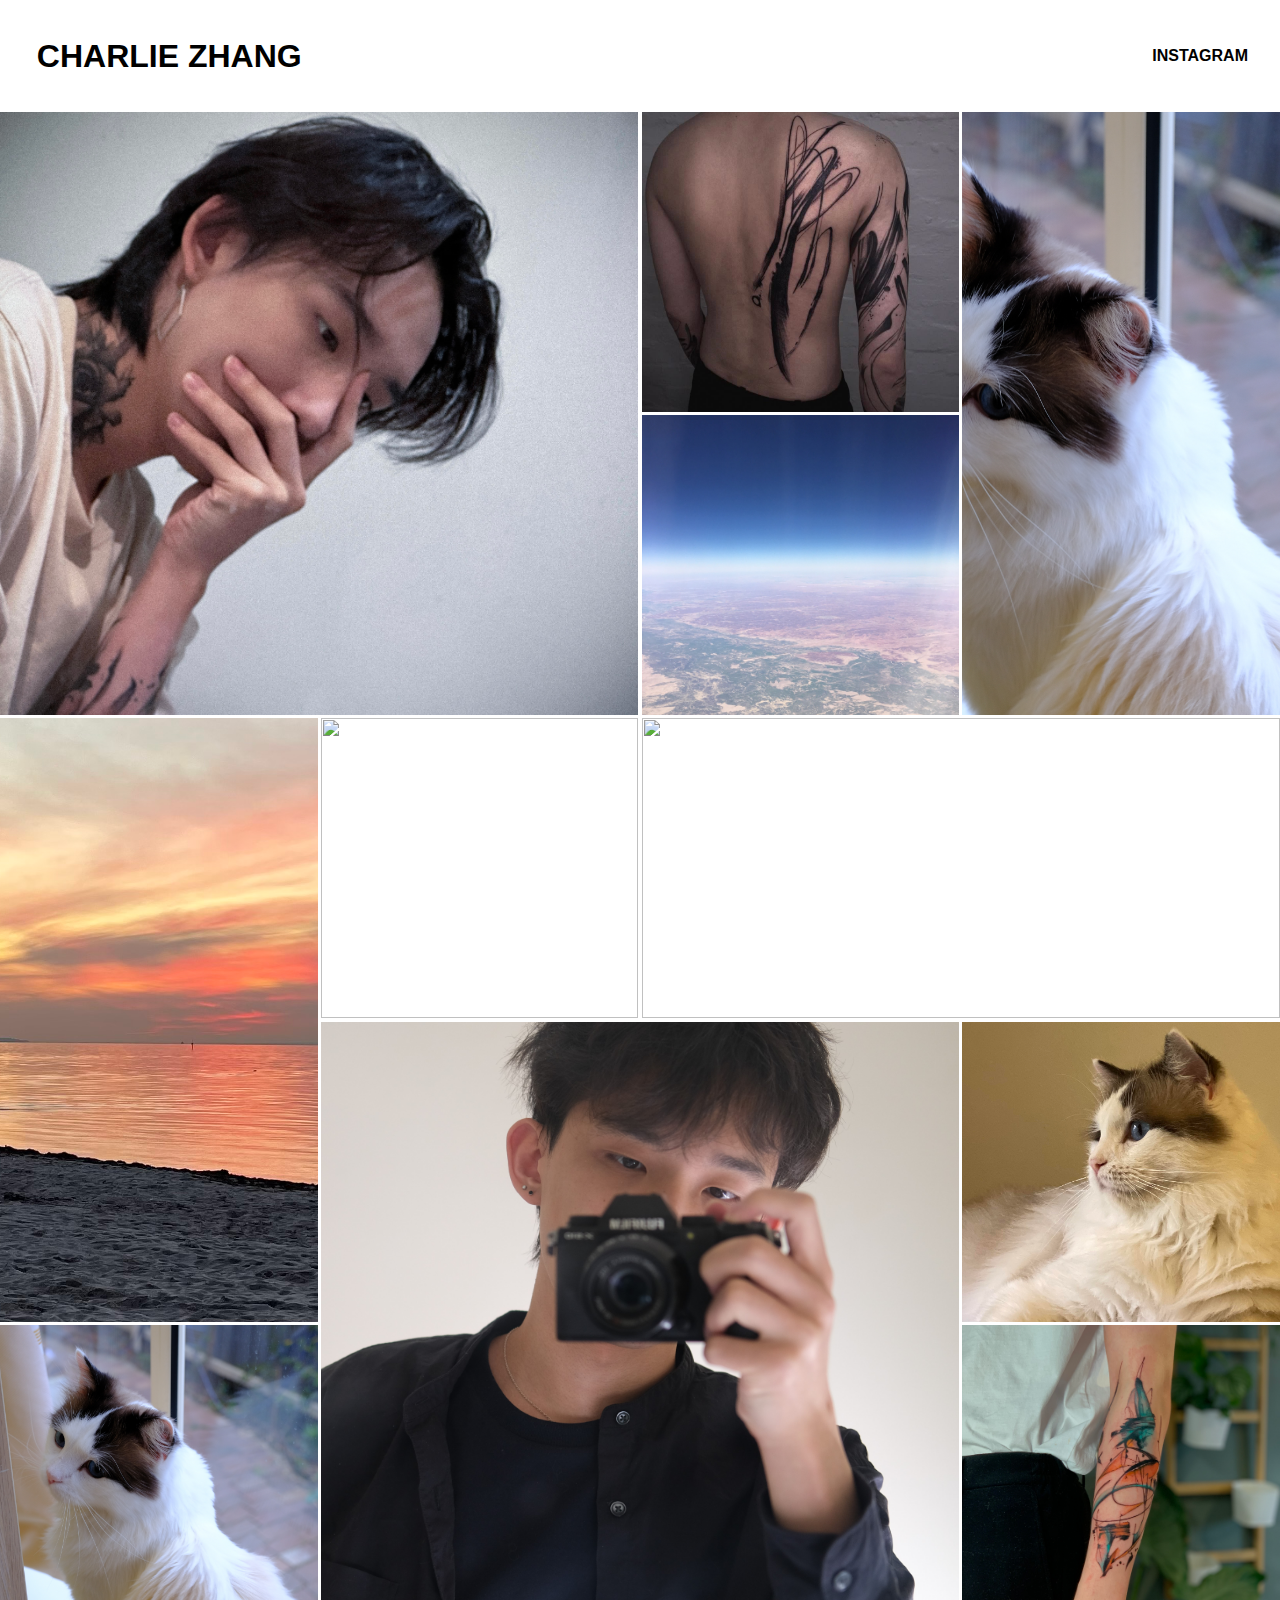
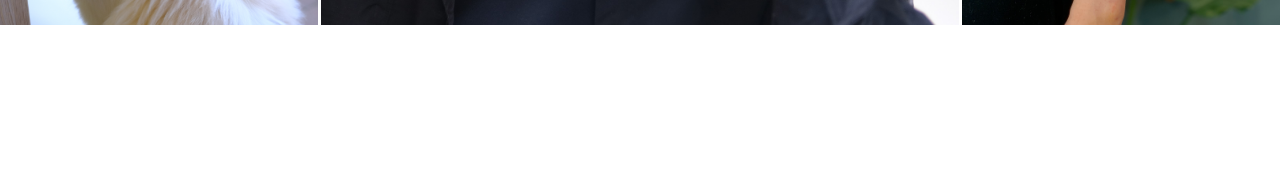
==== index.html @ d8dd8b23 "added imgs" ====
<!DOCTYPE html>
<html lang="en">
<head>
	<meta charset="UTF-8">
	<meta name="viewport" content="width=device-width, initial-scale=1.0" />
	<link rel="stylesheet" href="css/styles.css" />
	<link rel="stylesheet" href="css/lightbox.min.css" />
	<title>Charlie Zhang</title>
</head>
<body>
	<header>
		<nav class="header-nav">
			<h1 class="logo">Charlie Zhang</h1>
			<ul class="nav menu">
				<li class="nav-item"><a href="https://www.instagram.com/chrlezhng/" target="_blank">Instagram</a></li>
			</ul>
		</nav>
	</header>
	<main class="gallery-page">
		<section class="gallery-span">
			<div class="gallery-item w-2 h-2">
				<a href="img/1.jpg" data-lightbox="image-1"
					><img 
					src="img/1.jpg" 
					alt="image" 
					class="gallery-img"
				/></a>
			</div>
			<div class="gallery-item">
				<a href="img/2.jpg" data-lightbox="image-2"
					><img 
					src="img/2.jpg" 
					alt="image" 
					class="gallery-img"
				/></a>
			</div>
			<div class="gallery-item h-2">
				<a href="img/3.jpg" data-lightbox="image-3"
					><img 
					src="img/3.jpg" 
					alt="" 
					class="gallery-img"
				/></a>
			</div>
			<div class="gallery-item">
				<a href="img/4.jpg" data-lightbox="image-4"
					><img 
					src="img/4.jpg" 
					alt="" 
					class="gallery-img"
				/></a>
			</div>
			<div class="gallery-item h-2">
				<a href="img/5.jpg" data-lightbox="image-5"
					><img 
					src="img/5.jpg" 
					alt="" 
					class="gallery-img"
				/></a>
			</div>
			<div class="gallery-item">
				<a href="img/6.jpg" data-lightbox="image-6"
					><img 
					src="img/6.jpg" 
					alt="" 
					class="gallery-img"
				/></a>
			</div>
			<div class="gallery-item w-2">
				<a href="img/7.jpg" data-lightbox="image-76"
					><img 
					src="img/7.jpg" 
					alt="" 
					class="gallery-img"
				/></a>
			</div>
			<div class="gallery-item w-2 h-2">
				<a href="img/8.jpg" data-lightbox="image-8"
					><img 
					src="img/8.jpg" 
					alt="" 
					class="gallery-img"
				/></a>
			</div>
			<div class="gallery-item">
				<a href="img/9.jpg" data-lightbox="image-9"
					><img 
					src="img/9.jpg" 
					alt="" 
					class="gallery-img"
				/></a>
			</div>
			<div class="gallery-item">
				<a href="img/10.jpg" data-lightbox="image-10"
					><img 
					src="img/10.jpg" 
					alt="" 
					class="gallery-img"
				/></a>
			</div>
			<div class="gallery-item">
				<a href="img/11.jpg" data-lightbox="image-11"
					><img 
					src="img/11.jpg" 
					alt="" 
					class="gallery-img"
				/></a>
			</div>
		</section>
	</main>
	<script src="js/jquery-3.7.0.min.js"></script>
	<script src="js/lightbox.min.js"></script>
</body>
</html>
---- css/styles.css ----
/* basic styles */
html {
	font-size: 100%;
	line-height: 1.5rem;
	box-sizing: border-box;
	font-family: Arial, Velvetica, sans-serif;
	height: 100%;
}

body {
	margin: 0 auto;
	padding: 0;
	height: 100%;
	max-width: 1400px;
}

*, 
*::before, 
*::after {
	box-sizing: inherit;
}

img {
	width: 100%;
	height: auto;
	display: block;
}


ul {
    list-style-type: none;
}

/* Begin Navbar Styles */
.header-nav {
	display: flex;
	flex-wrap: wrap;
	text-transform: uppercase;
	justify-content: center;
	align-items: center;
	line-height: 2rem;
	overflow: hidden;
	margin-bottom: 0.5rem;
	margin-top: 0.5rem;
	background-color: #fff;
	color: #000;
	font-family: Arial, Helvetica, sans-serif;
	width: 95%;
}
	
.logo,
.nav-menu {
	text-transform: uppercase;
}
.nav-menu {
	list-style: none;
	display: flex;
	flex-wrap: wrap;
	justify-content: space-evenly;
	align-items: center;
	padding: 0;
	margin: 0;
}

.nav-item {
	flex: 1 0 50%;
	text-align: center;
}

.logo a,
.nav menu a {
	display: block;
	text-decoration: none;
	letter-spacing: 0.2rem;
	padding: 0.8rem;
	color:  #fff;
}

.logo a {
	font-weight: bold;
	font-size: 2rem ;
}

a {
	color:#000;
	text-decoration: none;
	font-weight: bold;
	font-size: 1rem;
}

/* Begin Grid */

.gallery-page {
	padding: 0 0 10rem 0;
}

.gallery-span {
	display: grid;
	grid-template-columns: 1fr;
	grid-template-columns: repeat(auto-fit, minmax(300px, 1fr));
	grid-auto-rows: 300px;
	grid-auto-flow: dense;
	grid-gap: 0.2rem;
}

.gallery-item {
	height: 100%;
	width: 100%;
	overflow: hidden;
}

.gallery-img {
	height: 100%;
	object-fit: cover;
	transition: 0.5s ease-in-out;
}

.gallery-img:hover {
	transform: scale(1.2);
}

.w-1, 
.w-2, 
.w-3, 
.w-4, 
.w-5, 
.w-6, {
	grid-column: span 1;
}

.h-1, 
.h-2, 
.h-3, 
.h-4, 
.h-5, 
.h-6, {
	grid-row: span 1;
}

/* Begin Media */

@media (min-width: 600px) {
	.header-nav {
		line-height: 1rem;
	}
	.nav-menu {
		width: 100%;
	}
	.nav-item {
		flex: 1 0 10%;
	}
	/* Grid column and row spans for wider screens */
	.w-1 {
		grid-column: span 1;
	}
	.w-2 {
		grid-column: span 2;
	}
	.w-3 {
		grid-column: span 3;
	}
	.w-4 {
		grid-column: span 4;
	}
	.w-5 {
		grid-column: span 5;
	}
	.w-6 {
		grid-column: span 6;
	}
	.h-1 {
		grid-row: span 1;
	}
	.h-2 {
		grid-row: span 2;
	}
	.h-3 {
		grid-row: span 3;
	}
	.h-4 {
		grid-row: span 4;
	}
	.h-5 {
		grid-row: span 5;
	}
	.h-6 {
		grid-row: span 6;
	}
}

@media (min-width: 900px) {
	.header-nav {
		justify-content: space-between;
		margin: 1rem auto;
		padding: 1rem 0;
		line-height: 1rem;
	}
	.nav-item {
		white-space: no wrap;
	}
	.logo {
		margin: 0 0 0 0.3rem;
	}
}
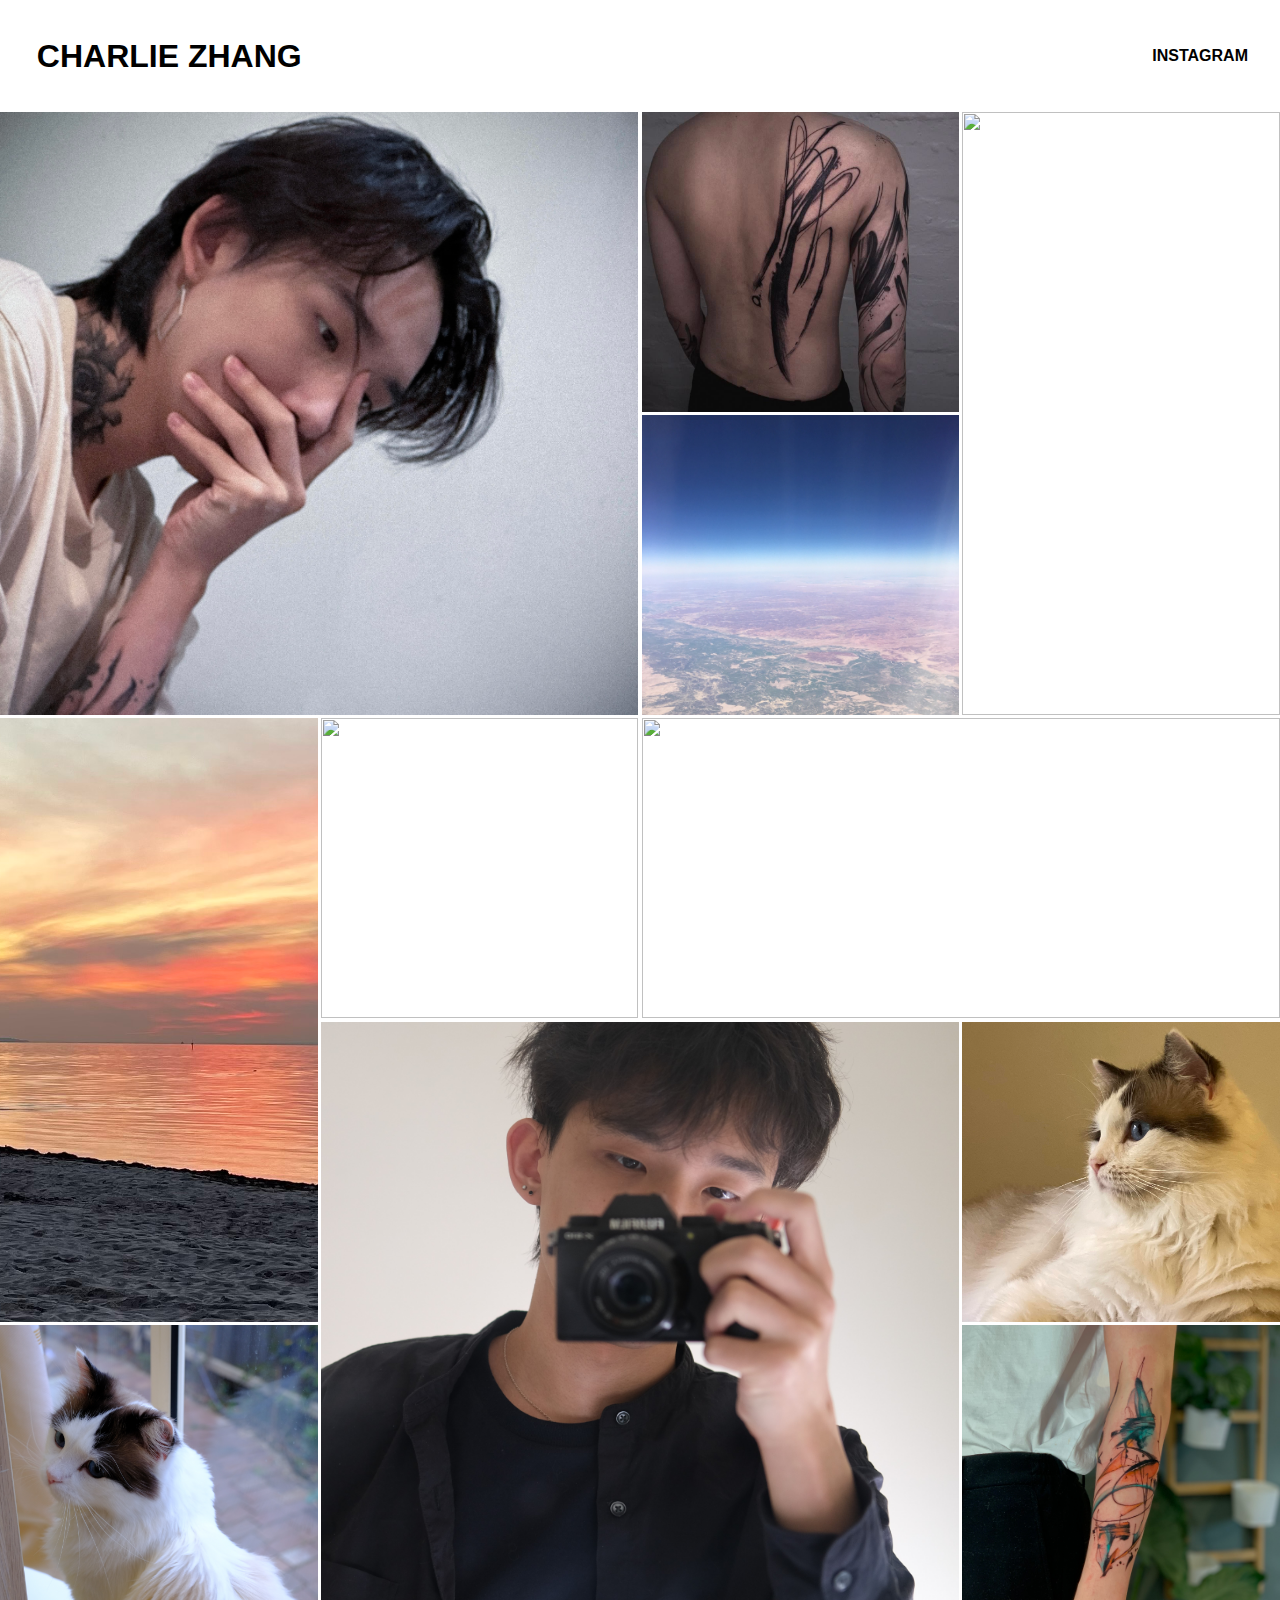
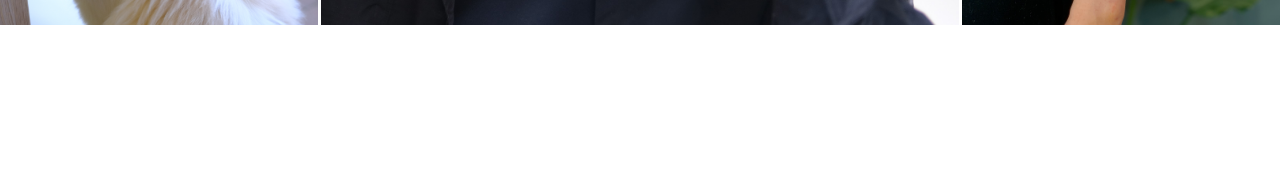
==== commit 0ebd2240: "temp2" ====
--- a/index.html
+++ b/index.html
@@ -8,100 +8,100 @@
 	<title>Charlie Zhang</title>
 </head>
 <body>
-	<header>
+	<header class="prevent-select">
 		<nav class="header-nav">
 			<h1 class="logo">Charlie Zhang</h1>
 			<ul class="nav menu">
-				<li class="nav-item"><a href="https://www.instagram.com/chrlezhng/" target="_blank">Instagram</a></li>
+				<li class="nav-item"><a href="https://www.instagram.com/chrlezhng/" class="prevent-select" target="_blank">Instagram</a></li>
 			</ul>
 		</nav>
 	</header>
 	<main class="gallery-page">
 		<section class="gallery-span">
 			<div class="gallery-item w-2 h-2">
-				<a href="img/1.jpg" data-lightbox="image-1"
+				<a href="img/img-1.jpg" data-lightbox="image-1"
 					><img 
-					src="img/1.jpg" 
+					src="img/img-1.jpg" 
 					alt="image" 
 					class="gallery-img"
 				/></a>
 			</div>
 			<div class="gallery-item">
-				<a href="img/2.jpg" data-lightbox="image-2"
+				<a href="img/img-2.jpg" data-lightbox="image-2"
 					><img 
-					src="img/2.jpg" 
+					src="img/img-2.jpg" 
 					alt="image" 
 					class="gallery-img"
 				/></a>
 			</div>
 			<div class="gallery-item h-2">
-				<a href="img/3.jpg" data-lightbox="image-3"
+				<a href="img/img-3.jpg" data-lightbox="image-3"
 					><img 
-					src="img/3.jpg" 
+					src="img/img-3.jpg" 
 					alt="" 
 					class="gallery-img"
 				/></a>
 			</div>
 			<div class="gallery-item">
-				<a href="img/4.jpg" data-lightbox="image-4"
+				<a href="img/img-4.jpg" data-lightbox="image-4"
 					><img 
-					src="img/4.jpg" 
+					src="img/img-4.jpg" 
 					alt="" 
 					class="gallery-img"
 				/></a>
 			</div>
 			<div class="gallery-item h-2">
-				<a href="img/5.jpg" data-lightbox="image-5"
+				<a href="img/img-5.jpg" data-lightbox="image-5"
 					><img 
-					src="img/5.jpg" 
+					src="img/img-5.jpg" 
 					alt="" 
 					class="gallery-img"
 				/></a>
 			</div>
 			<div class="gallery-item">
-				<a href="img/6.jpg" data-lightbox="image-6"
+				<a href="img/img-6.jpg" data-lightbox="image-6"
 					><img 
-					src="img/6.jpg" 
+					src="img/img-6.jpg" 
 					alt="" 
 					class="gallery-img"
 				/></a>
 			</div>
 			<div class="gallery-item w-2">
-				<a href="img/7.jpg" data-lightbox="image-76"
+				<a href="img/img-7.jpg" data-lightbox="image-76"
 					><img 
-					src="img/7.jpg" 
+					src="img/img-7.jpg" 
 					alt="" 
 					class="gallery-img"
 				/></a>
 			</div>
 			<div class="gallery-item w-2 h-2">
-				<a href="img/8.jpg" data-lightbox="image-8"
+				<a href="img/img-8.jpg" data-lightbox="image-8"
 					><img 
-					src="img/8.jpg" 
+					src="img/img-8.jpg" 
 					alt="" 
 					class="gallery-img"
 				/></a>
 			</div>
 			<div class="gallery-item">
-				<a href="img/9.jpg" data-lightbox="image-9"
+				<a href="img/img-9.jpg" data-lightbox="image-9"
 					><img 
-					src="img/9.jpg" 
+					src="img/img-9.jpg" 
 					alt="" 
 					class="gallery-img"
 				/></a>
 			</div>
 			<div class="gallery-item">
-				<a href="img/10.jpg" data-lightbox="image-10"
+				<a href="img/img-10.jpg" data-lightbox="image-10"
 					><img 
-					src="img/10.jpg" 
+					src="img/img-10.jpg" 
 					alt="" 
 					class="gallery-img"
 				/></a>
 			</div>
 			<div class="gallery-item">
-				<a href="img/11.jpg" data-lightbox="image-11"
+				<a href="img/img-11.jpg" data-lightbox="image-11"
 					><img 
-					src="img/11.jpg" 
+					src="img/img-11.jpg" 
 					alt="" 
 					class="gallery-img"
 				/></a>
--- a/css/styles.css
+++ b/css/styles.css
@@ -21,6 +21,12 @@
 }
 
 img {
+   user-drag: none;  
+   user-select: none;
+   -moz-user-select: none;
+   -webkit-user-drag: none;
+   -webkit-user-select: none;
+   -ms-user-select: none;
 	width: 100%;
 	height: auto;
 	display: block;
@@ -203,4 +209,8 @@
 	}
 }
 
-
+.prevent-select {
+  -webkit-user-select: none; /* Safari */
+  -ms-user-select: none; /* IE 10 and IE 11 */
+  user-select: none; /* Standard syntax */
+}
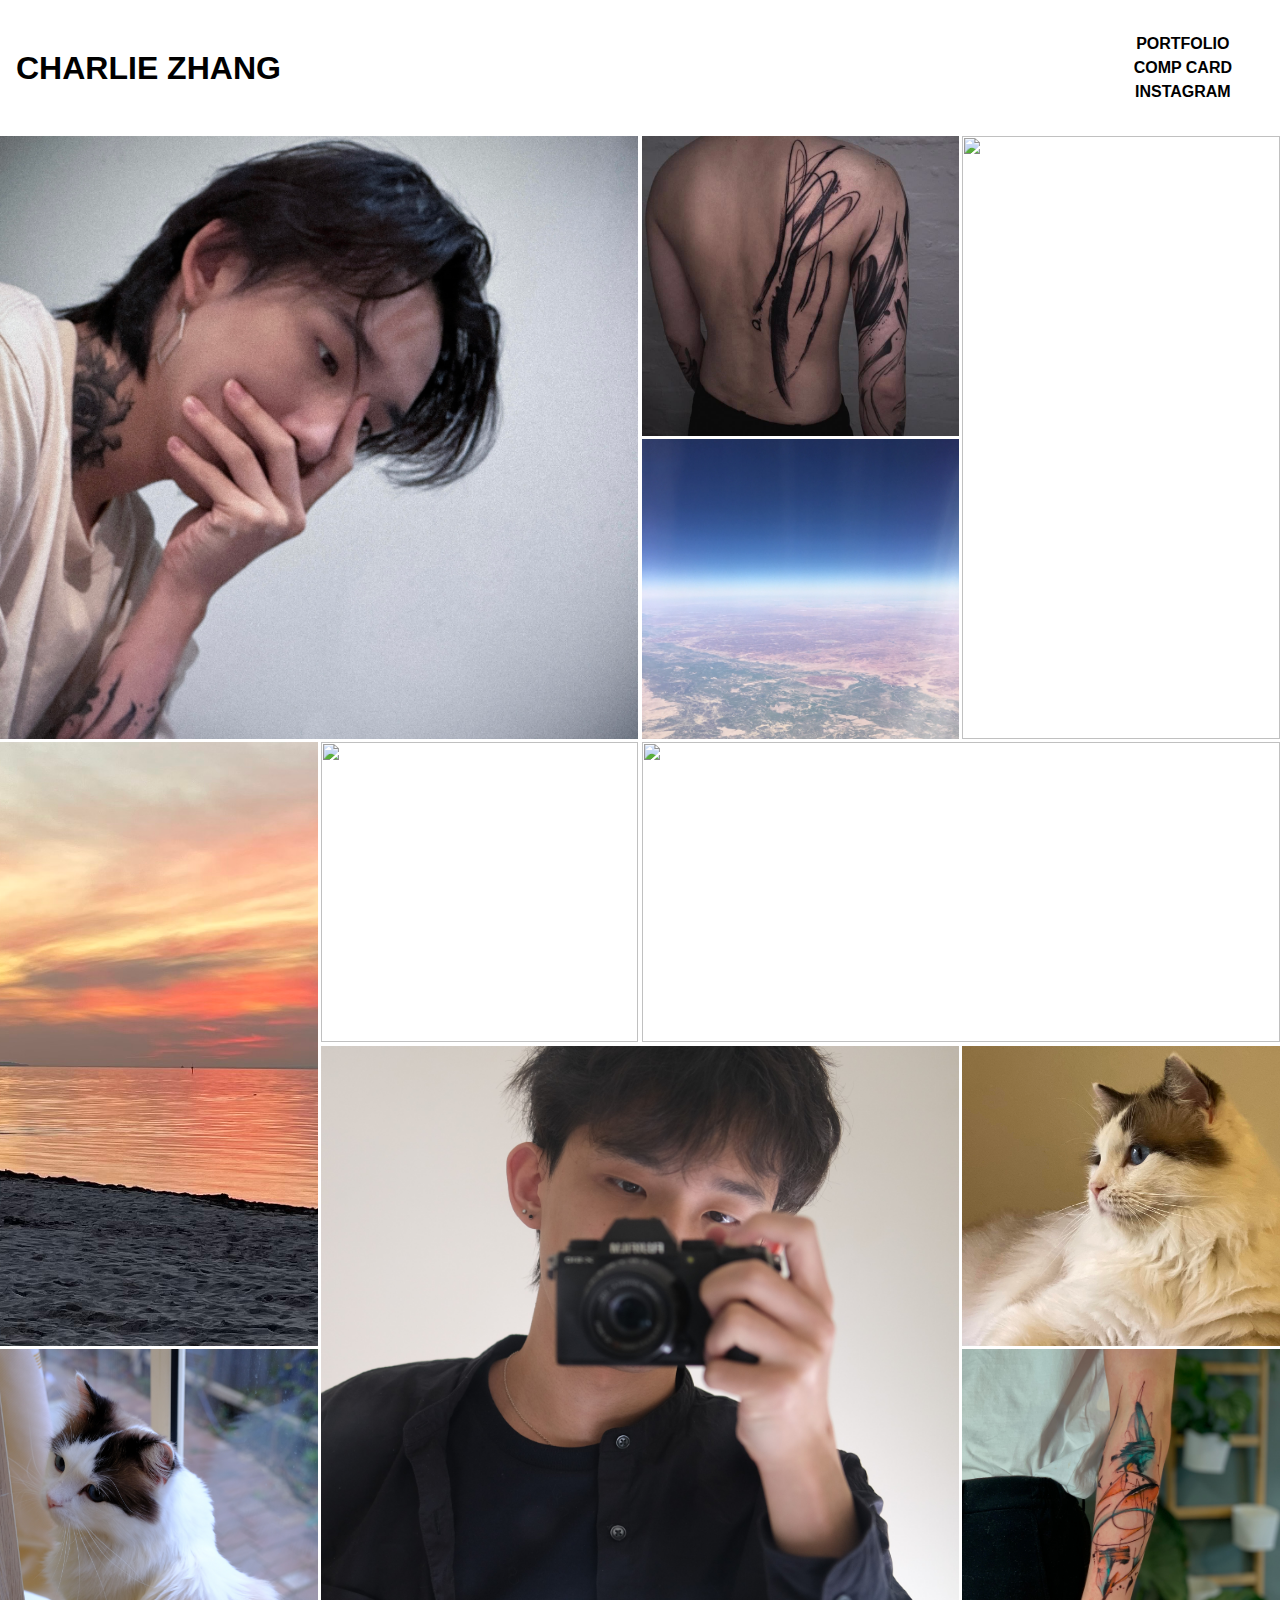
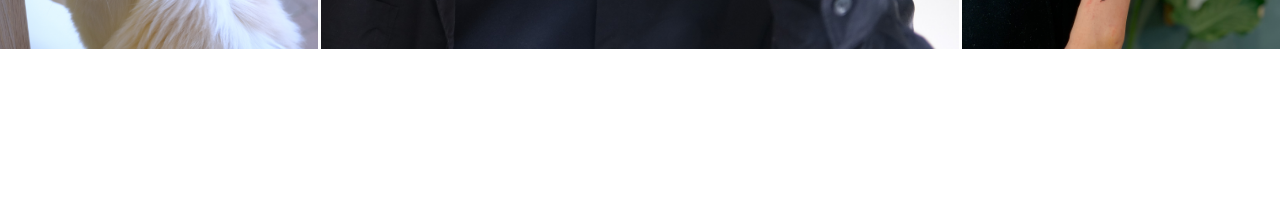
==== commit d6404fe6: "added nav" ====
--- a/index.html
+++ b/index.html
@@ -12,6 +12,8 @@
 		<nav class="header-nav">
 			<h1 class="logo">Charlie Zhang</h1>
 			<ul class="nav menu">
+				<li class="nav-item"><a href="index.html">Portfolio</a></li>
+				<li class="nav-item"><a href="cc.html">Comp Card</a></li>
 				<li class="nav-item"><a href="https://www.instagram.com/chrlezhng/" class="prevent-select" target="_blank">Instagram</a></li>
 			</ul>
 		</nav>
@@ -19,89 +21,89 @@
 	<main class="gallery-page">
 		<section class="gallery-span">
 			<div class="gallery-item w-2 h-2">
-				<a href="img/img-1.jpg" data-lightbox="image-1"
+				<a href="img/index/img-1.jpg" data-lightbox="image-1"
 					><img 
-					src="img/img-1.jpg" 
+					src="img/index/img-1.jpg" 
 					alt="image" 
 					class="gallery-img"
 				/></a>
 			</div>
 			<div class="gallery-item">
-				<a href="img/img-2.jpg" data-lightbox="image-2"
+				<a href="img/index/img-2.jpg" data-lightbox="image-2"
 					><img 
-					src="img/img-2.jpg" 
+					src="img/index/img-2.jpg" 
 					alt="image" 
 					class="gallery-img"
 				/></a>
 			</div>
 			<div class="gallery-item h-2">
-				<a href="img/img-3.jpg" data-lightbox="image-3"
+				<a href="img/index/img-3.jpg" data-lightbox="image-3"
 					><img 
-					src="img/img-3.jpg" 
+					src="img/index/img-3.jpg" 
 					alt="" 
 					class="gallery-img"
 				/></a>
 			</div>
 			<div class="gallery-item">
-				<a href="img/img-4.jpg" data-lightbox="image-4"
+				<a href="img/index/img-4.jpg" data-lightbox="image-4"
 					><img 
-					src="img/img-4.jpg" 
+					src="img/index/img-4.jpg" 
 					alt="" 
 					class="gallery-img"
 				/></a>
 			</div>
 			<div class="gallery-item h-2">
-				<a href="img/img-5.jpg" data-lightbox="image-5"
+				<a href="img/index/img-5.jpg" data-lightbox="image-5"
 					><img 
-					src="img/img-5.jpg" 
+					src="img/index/img-5.jpg" 
 					alt="" 
 					class="gallery-img"
 				/></a>
 			</div>
 			<div class="gallery-item">
-				<a href="img/img-6.jpg" data-lightbox="image-6"
+				<a href="img/index/img-6.jpg" data-lightbox="image-6"
 					><img 
-					src="img/img-6.jpg" 
+					src="img/index/img-6.jpg" 
 					alt="" 
 					class="gallery-img"
 				/></a>
 			</div>
 			<div class="gallery-item w-2">
-				<a href="img/img-7.jpg" data-lightbox="image-76"
+				<a href="img/index/img-7.jpg" data-lightbox="image-76"
 					><img 
-					src="img/img-7.jpg" 
+					src="img/index/img-7.jpg" 
 					alt="" 
 					class="gallery-img"
 				/></a>
 			</div>
 			<div class="gallery-item w-2 h-2">
-				<a href="img/img-8.jpg" data-lightbox="image-8"
+				<a href="img/index/img-8.jpg" data-lightbox="image-8"
 					><img 
-					src="img/img-8.jpg" 
+					src="img/index/img-8.jpg" 
 					alt="" 
 					class="gallery-img"
 				/></a>
 			</div>
 			<div class="gallery-item">
-				<a href="img/img-9.jpg" data-lightbox="image-9"
+				<a href="img/index/img-9.jpg" data-lightbox="image-9"
 					><img 
-					src="img/img-9.jpg" 
+					src="img/index/img-9.jpg" 
 					alt="" 
 					class="gallery-img"
 				/></a>
 			</div>
 			<div class="gallery-item">
-				<a href="img/img-10.jpg" data-lightbox="image-10"
+				<a href="img/index/img-10.jpg" data-lightbox="image-10"
 					><img 
-					src="img/img-10.jpg" 
+					src="img/index/img-10.jpg" 
 					alt="" 
 					class="gallery-img"
 				/></a>
 			</div>
 			<div class="gallery-item">
-				<a href="img/img-11.jpg" data-lightbox="image-11"
+				<a href="img/index/img-11.jpg" data-lightbox="image-11"
 					><img 
-					src="img/img-11.jpg" 
+					src="img/index/img-11.jpg" 
 					alt="" 
 					class="gallery-img"
 				/></a>
@@ -110,5 +112,11 @@
 	</main>
 	<script src="js/jquery-3.7.0.min.js"></script>
 	<script src="js/lightbox.min.js"></script>
+	<script>
+		lightbox.option({
+		'resizeDuration': 100,
+		'imageFadeDuration': 0,
+		})
+	</script>
 </body>
 </html>--- a/css/styles.css
+++ b/css/styles.css
@@ -46,8 +46,8 @@
 	align-items: center;
 	line-height: 2rem;
 	overflow: hidden;
-	margin-bottom: 0.5rem;
-	margin-top: 0.5rem;
+	margin-bottom: 0;
+	margin-top: 0;
 	background-color: #fff;
 	color: #000;
 	font-family: Arial, Helvetica, sans-serif;
@@ -64,13 +64,12 @@
 	flex-wrap: wrap;
 	justify-content: space-evenly;
 	align-items: center;
-	padding: 0;
-	margin: 0;
 }
 
 .nav-item {
 	flex: 1 0 50%;
 	text-align: center;
+	line-height: 1.5rem;
 }
 
 .logo a,
@@ -147,6 +146,9 @@
 
 @media (min-width: 600px) {
 	.header-nav {
+		justify-content: space-between;
+		margin: 0 1rem;
+		padding: 1rem 0;
 		line-height: 1rem;
 	}
 	.nav-menu {
@@ -194,20 +196,6 @@
 	}
 }
 
-@media (min-width: 900px) {
-	.header-nav {
-		justify-content: space-between;
-		margin: 1rem auto;
-		padding: 1rem 0;
-		line-height: 1rem;
-	}
-	.nav-item {
-		white-space: no wrap;
-	}
-	.logo {
-		margin: 0 0 0 0.3rem;
-	}
-}
 
 .prevent-select {
   -webkit-user-select: none; /* Safari */
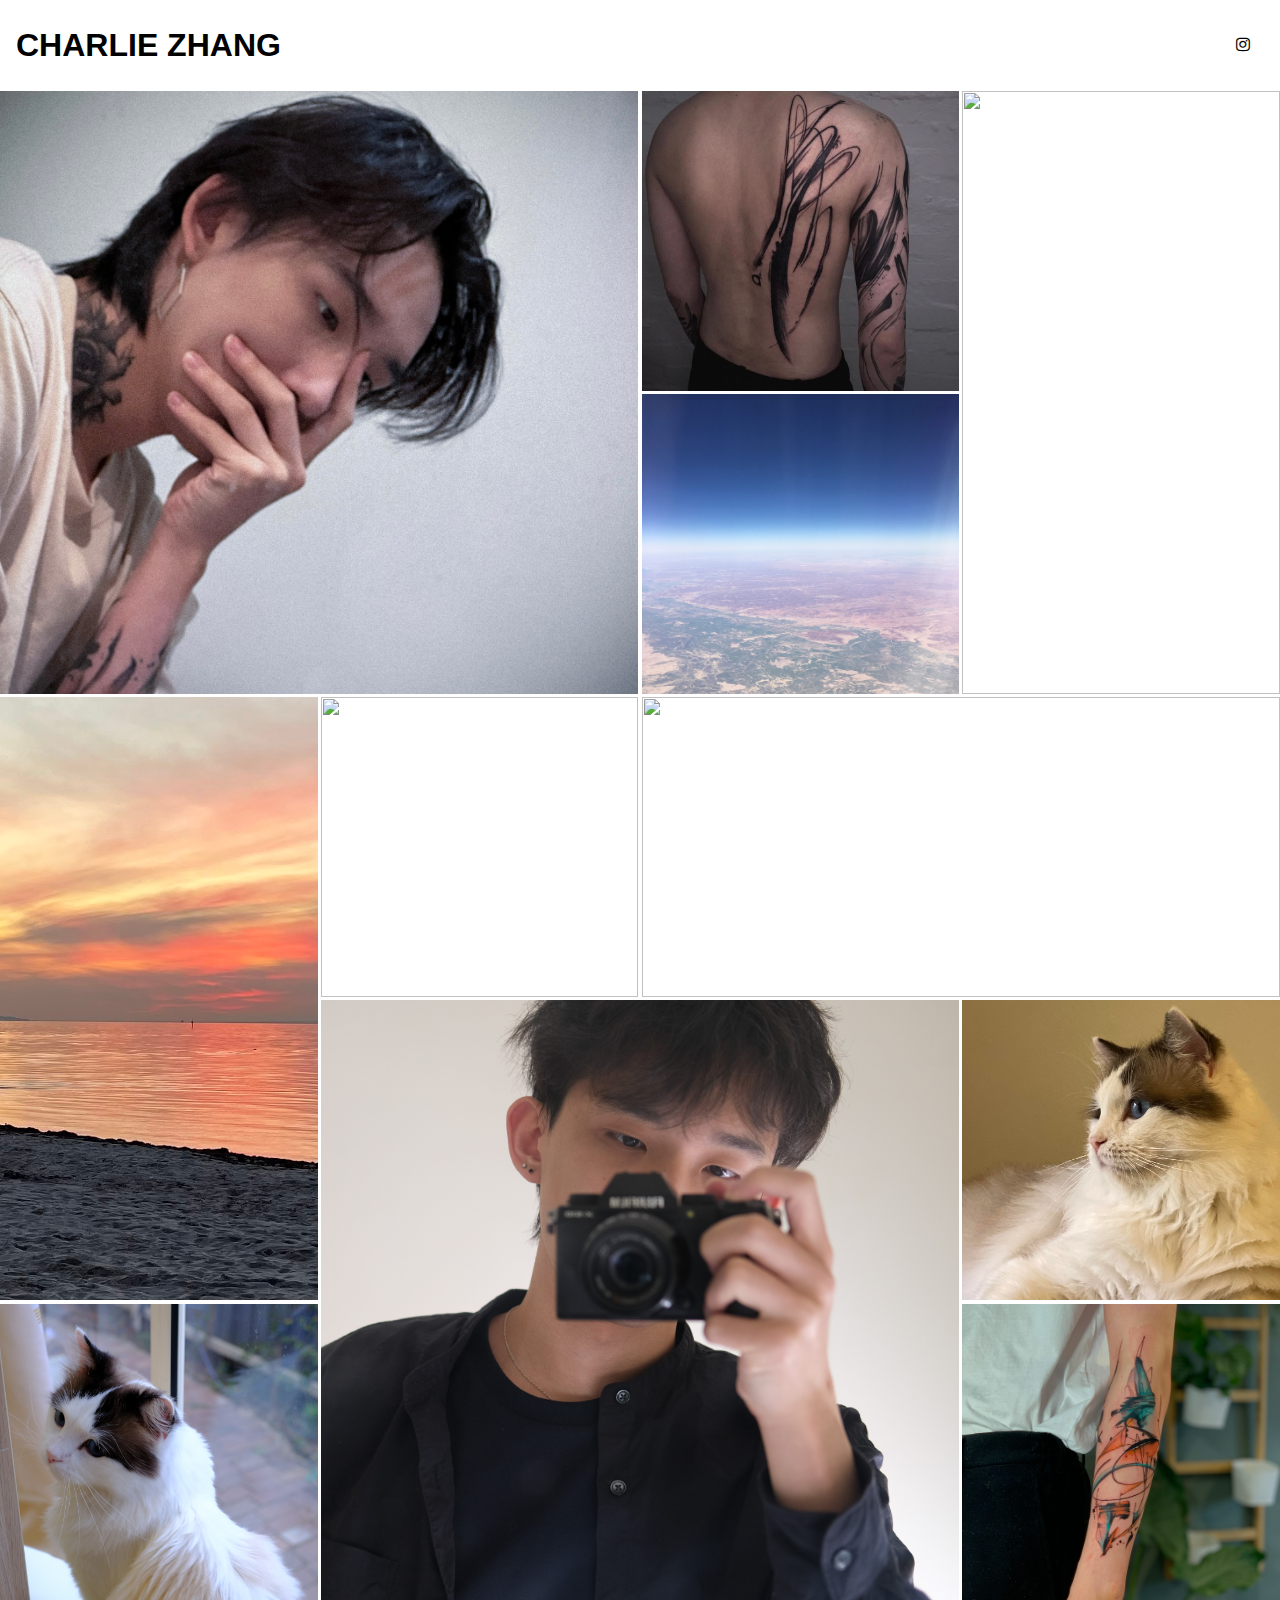
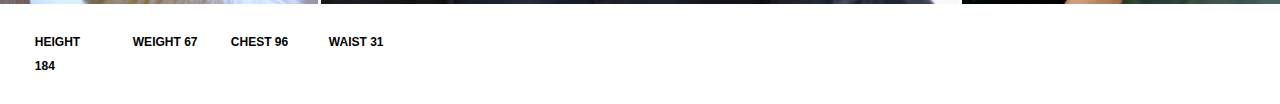
==== commit 512298b0: "added footer" ====
--- a/index.html
+++ b/index.html
@@ -5,16 +5,15 @@
 	<meta name="viewport" content="width=device-width, initial-scale=1.0" />
 	<link rel="stylesheet" href="css/styles.css" />
 	<link rel="stylesheet" href="css/lightbox.min.css" />
+	<link rel="stylesheet" href="https://cdnjs.cloudflare.com/ajax/libs/font-awesome/4.7.0/css/font-awesome.min.css">
 	<title>Charlie Zhang</title>
 </head>
 <body>
-	<header class="prevent-select">
+	<header>
 		<nav class="header-nav">
 			<h1 class="logo">Charlie Zhang</h1>
 			<ul class="nav menu">
-				<li class="nav-item"><a href="index.html">Portfolio</a></li>
-				<li class="nav-item"><a href="cc.html">Comp Card</a></li>
-				<li class="nav-item"><a href="https://www.instagram.com/chrlezhng/" class="prevent-select" target="_blank">Instagram</a></li>
+				<li class="nav-item"><a href="https://www.instagram.com/chrlezhng" class="fa fa-instagram" class="prevent-select" target="_blank"></a></li>
 			</ul>
 		</nav>
 	</header>
@@ -110,6 +109,24 @@
 			</div>
 		</section>
 	</main>
+	<footer>
+		<nav id="footer-nav">
+		<div id="inner">
+			<div class="me-info">
+				<p>Height 184</p>
+			</div>
+			<div class="me-info">
+				<p>Weight 67</p>
+			</div>
+			<div class="me-info">
+				<p>Chest 96</p>
+			</div>
+			<div class="me-info">
+				<p>Waist 31</p>
+			</div>
+			</div>
+		</nav>
+	</footer>
 	<script src="js/jquery-3.7.0.min.js"></script>
 	<script src="js/lightbox.min.js"></script>
 	<script>
--- a/css/styles.css
+++ b/css/styles.css
@@ -37,6 +37,40 @@
     list-style-type: none;
 }
 
+/* Footer */
+
+#footer-nav {
+	overflow: hidden;
+	width: 100%;
+	text-transform: uppercase;
+	text-align: left;
+	flex-wrap: wrap;
+	font-size: 12px;
+	padding-left: 1.3rem;
+}
+
+#inner {
+	overflow: hidden;
+	width: 1400px;
+}
+
+.me-info {
+ width: calc(100% / 21);  
+ vertical-align: top;   
+ text-align:left;
+ margin:1%;    
+	font-weight: bold;
+	display: inline-block;
+}
+}
+
+.measurements {
+	font-weight: italic;
+}
+
+
+
+
 /* Begin Navbar Styles */
 .header-nav {
 	display: flex;
@@ -51,7 +85,7 @@
 	background-color: #fff;
 	color: #000;
 	font-family: Arial, Helvetica, sans-serif;
-	width: 95%;
+	width: 97%;
 }
 	
 .logo,
@@ -96,7 +130,8 @@
 /* Begin Grid */
 
 .gallery-page {
-	padding: 0 0 10rem 0;
+	margin: 0 auto;
+	padding: 0;
 }
 
 .gallery-span {
@@ -121,7 +156,7 @@
 }
 
 .gallery-img:hover {
-	transform: scale(1.2);
+	transform: scale(1.1);
 }
 
 .w-1, 
@@ -151,6 +186,11 @@
 		padding: 1rem 0;
 		line-height: 1rem;
 	}
+		.footer {
+		display: flex;
+		margin-top: 10px;
+		margin-bottom: 20px;
+	}
 	.nav-menu {
 		width: 100%;
 	}
@@ -196,9 +236,17 @@
 	}
 }
 
+.fa {
+  padding: 0 0 0 20px;
+  font-size: 50px;
+  width: 50px;
+  text-align: center;
+  text-decoration: none;
+ 
 
 .prevent-select {
   -webkit-user-select: none; /* Safari */
   -ms-user-select: none; /* IE 10 and IE 11 */
   user-select: none; /* Standard syntax */
 }
+
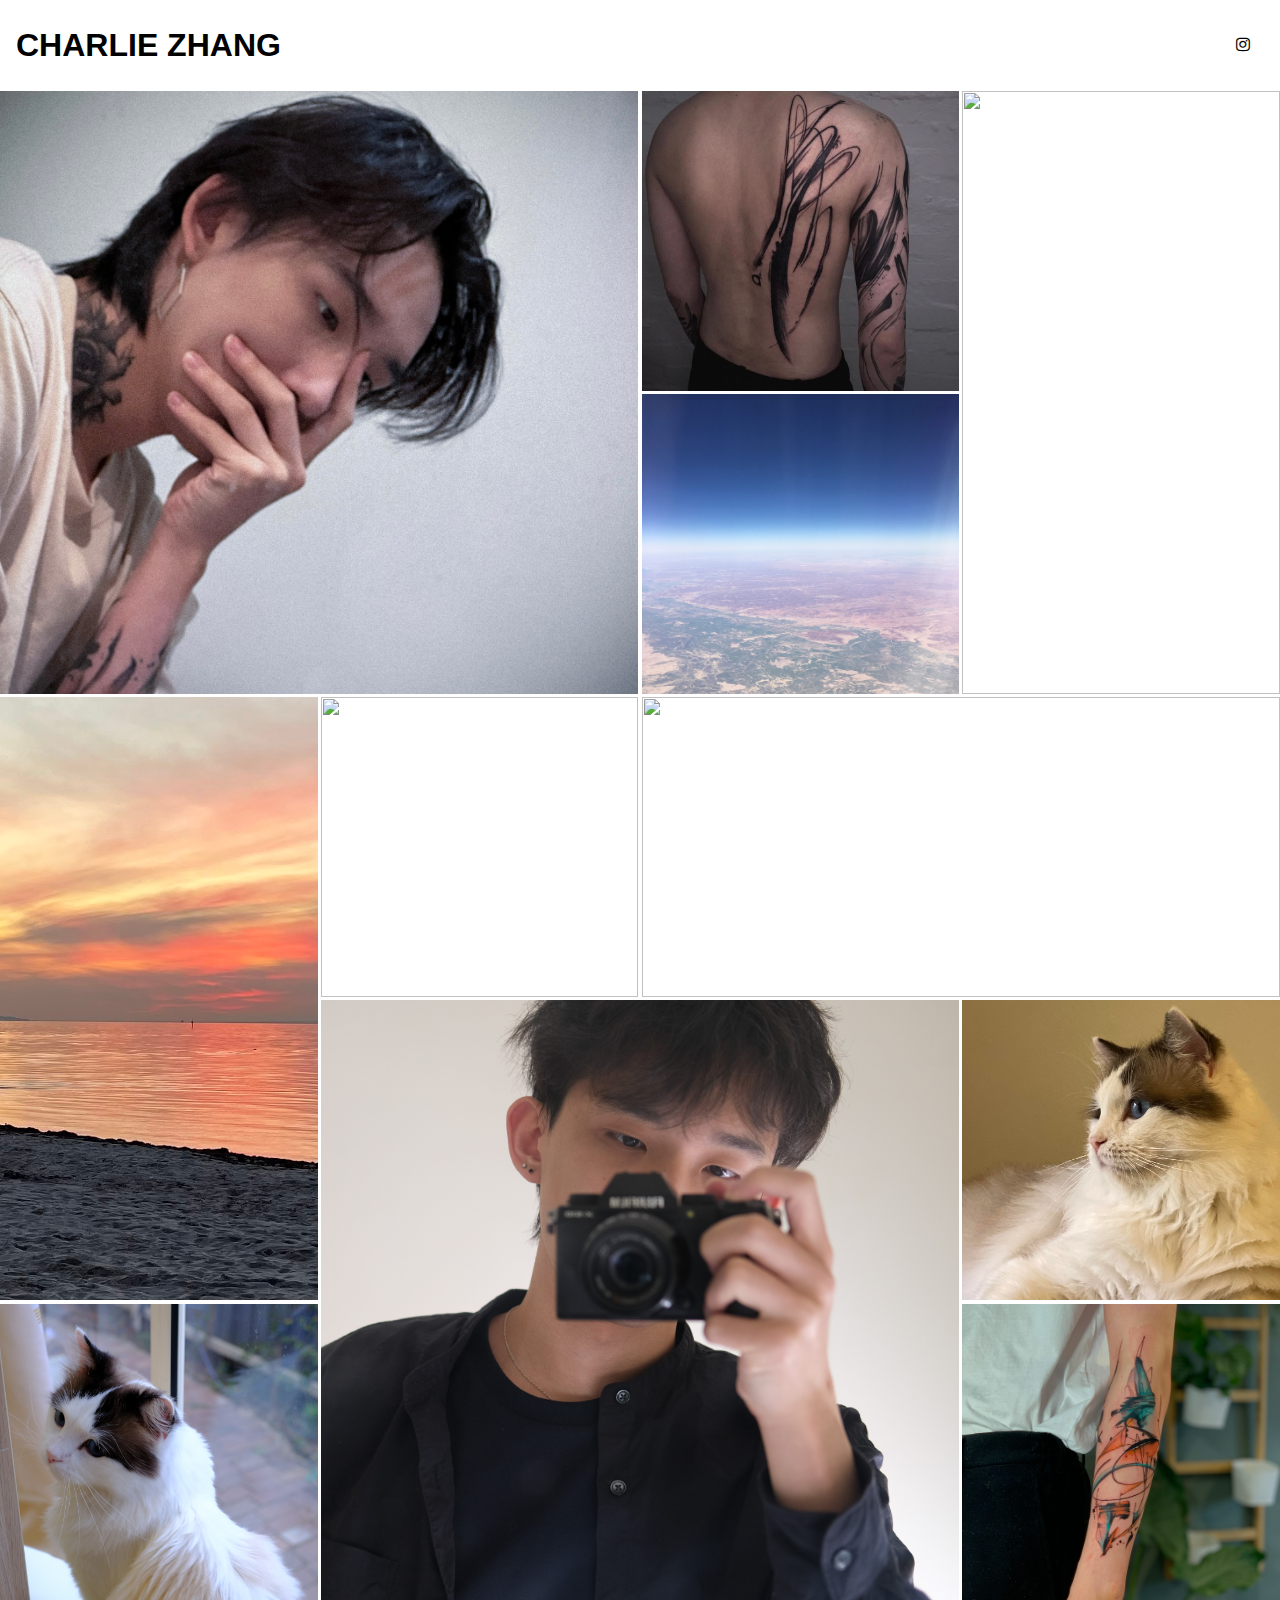
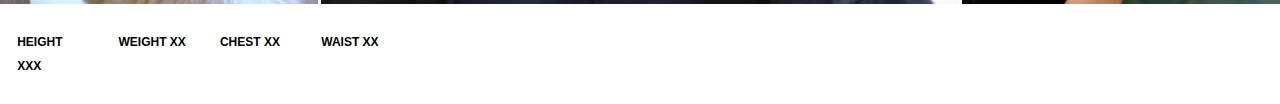
==== commit 4142c7dd: "Update index.html" ====
--- a/index.html
+++ b/index.html
@@ -113,16 +113,16 @@
 		<nav id="footer-nav">
 		<div id="inner">
 			<div class="me-info">
-				<p>Height 184</p>
+				<p>Height xxx</p>
 			</div>
 			<div class="me-info">
-				<p>Weight 67</p>
+				<p>Weight xx</p>
 			</div>
 			<div class="me-info">
-				<p>Chest 96</p>
+				<p>Chest xx</p>
 			</div>
 			<div class="me-info">
-				<p>Waist 31</p>
+				<p>Waist xx</p>
 			</div>
 			</div>
 		</nav>
--- a/css/styles.css
+++ b/css/styles.css
@@ -46,7 +46,7 @@
 	text-align: left;
 	flex-wrap: wrap;
 	font-size: 12px;
-	padding-left: 1.3rem;
+	padding-left: 0.2rem;
 }
 
 #inner {
@@ -55,7 +55,7 @@
 }
 
 .me-info {
- width: calc(100% / 21);  
+ width: calc(100% / 20);  
  vertical-align: top;   
  text-align:left;
  margin:1%;    
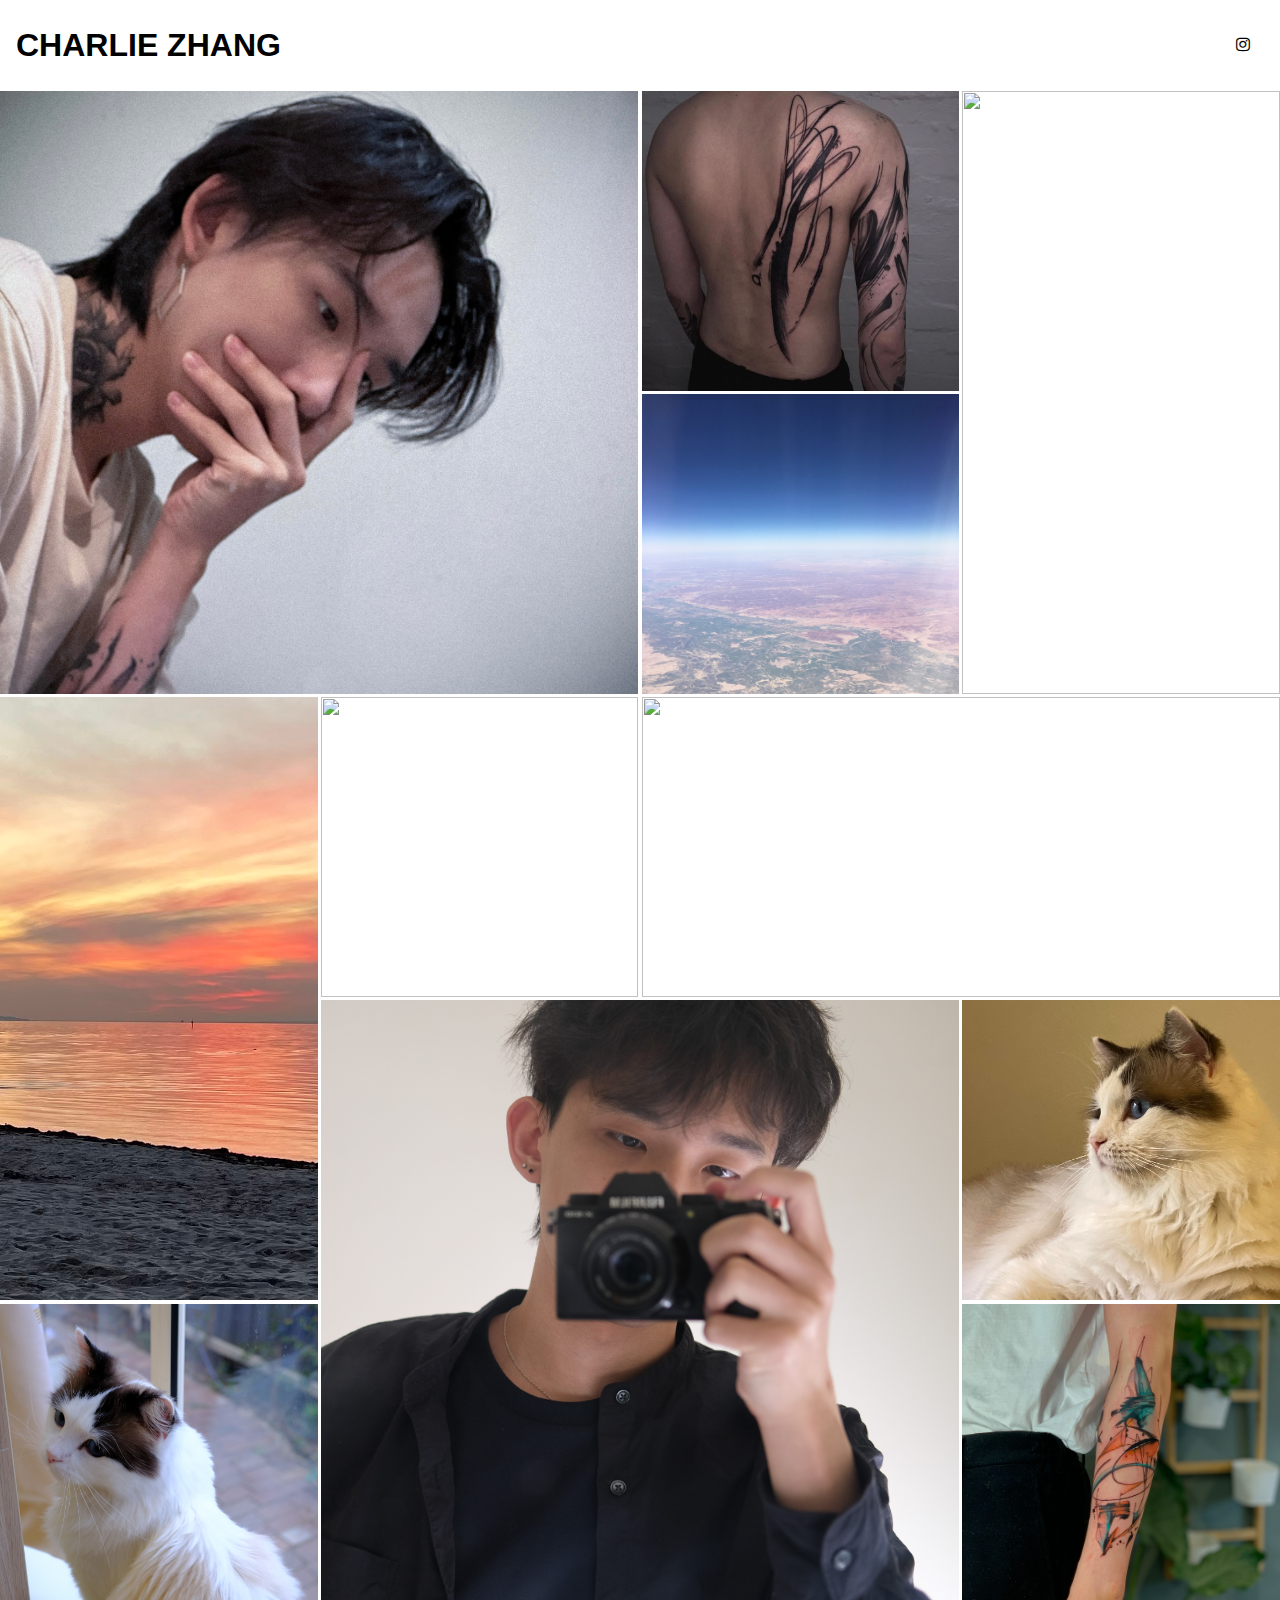
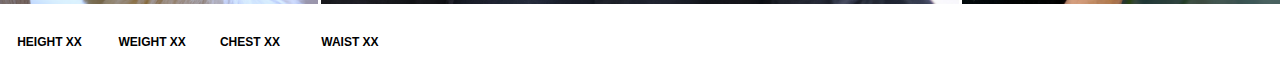
==== commit dff30912: "Update index.html" ====
--- a/index.html
+++ b/index.html
@@ -113,7 +113,7 @@
 		<nav id="footer-nav">
 		<div id="inner">
 			<div class="me-info">
-				<p>Height xxx</p>
+				<p>Height xx</p>
 			</div>
 			<div class="me-info">
 				<p>Weight xx</p>
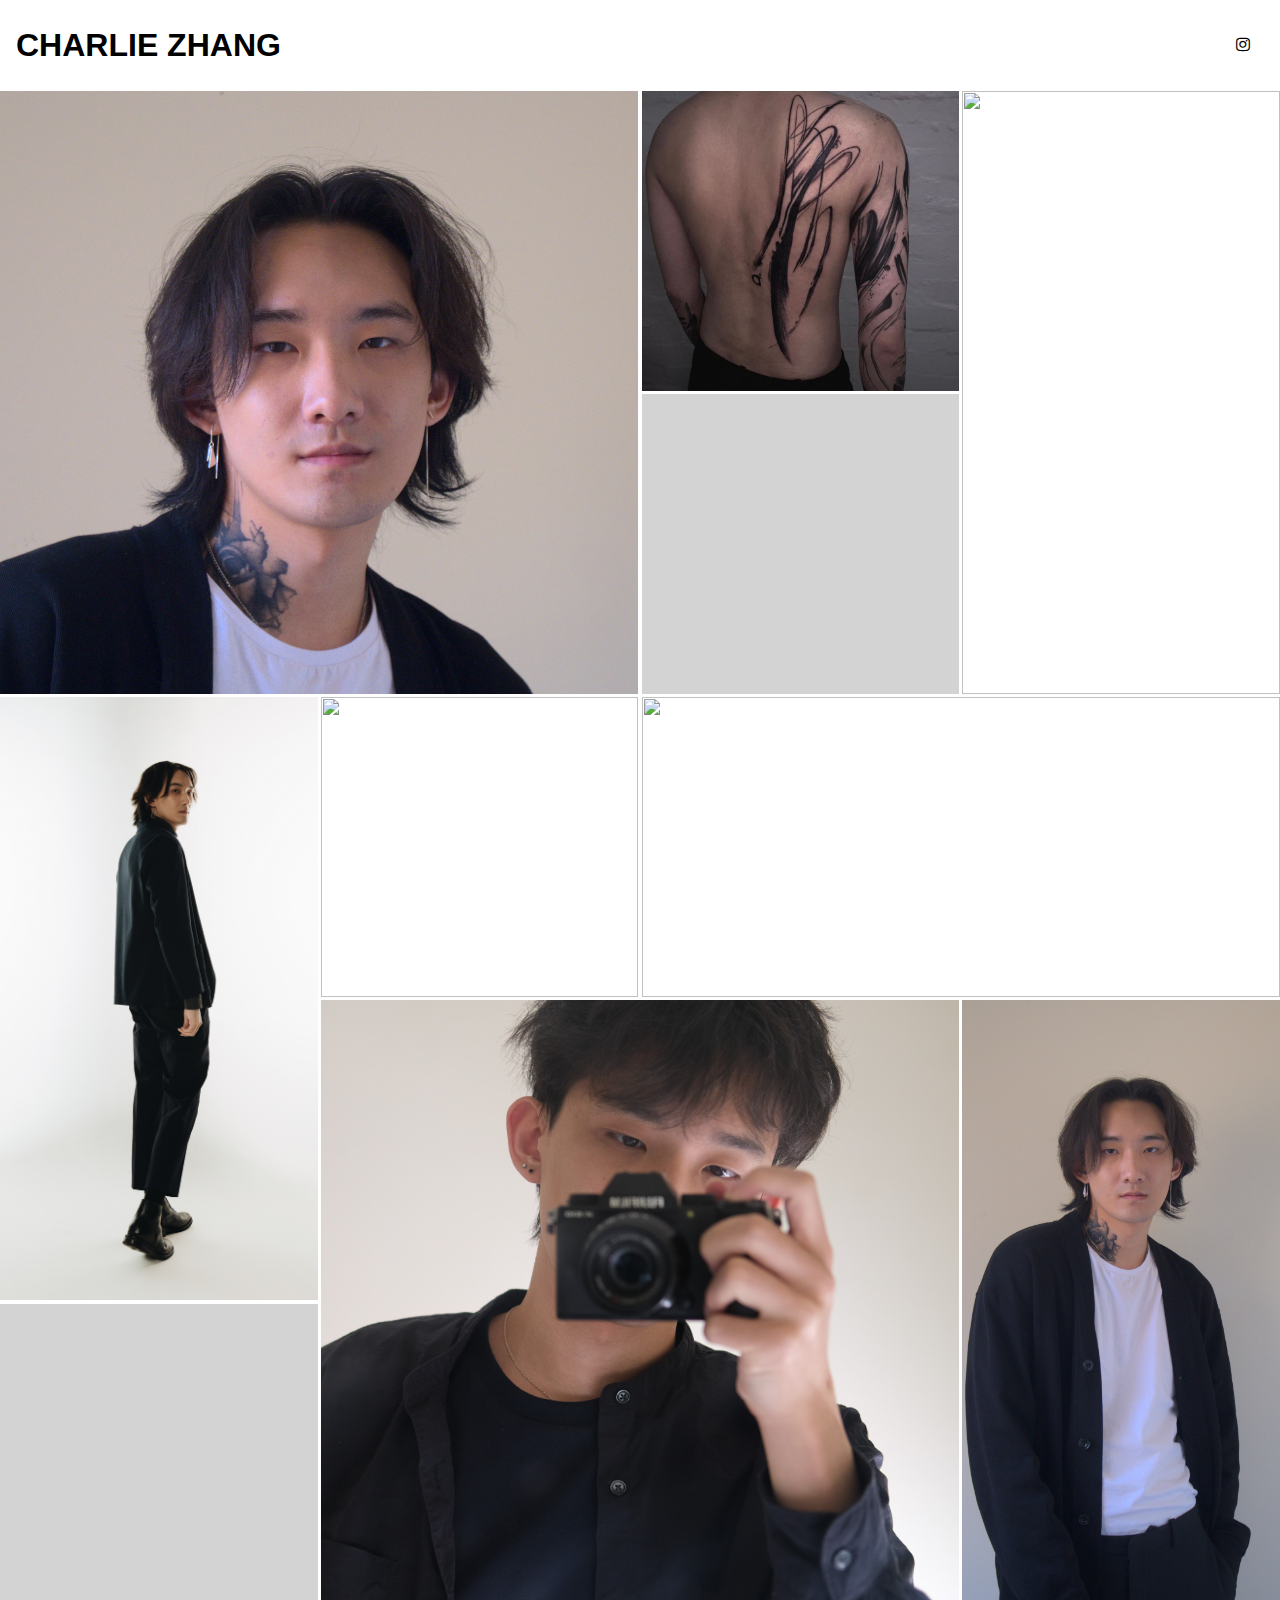
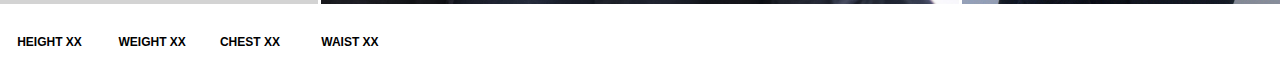
==== commit e69ab274: "image update" ====
--- a/index.html
+++ b/index.html
@@ -83,7 +83,7 @@
 					class="gallery-img"
 				/></a>
 			</div>
-			<div class="gallery-item">
+			<div class="gallery-item h-2">
 				<a href="img/index/img-9.jpg" data-lightbox="image-9"
 					><img 
 					src="img/index/img-9.jpg" 
@@ -95,14 +95,6 @@
 				<a href="img/index/img-10.jpg" data-lightbox="image-10"
 					><img 
 					src="img/index/img-10.jpg" 
-					alt="" 
-					class="gallery-img"
-				/></a>
-			</div>
-			<div class="gallery-item">
-				<a href="img/index/img-11.jpg" data-lightbox="image-11"
-					><img 
-					src="img/index/img-11.jpg" 
 					alt="" 
 					class="gallery-img"
 				/></a>
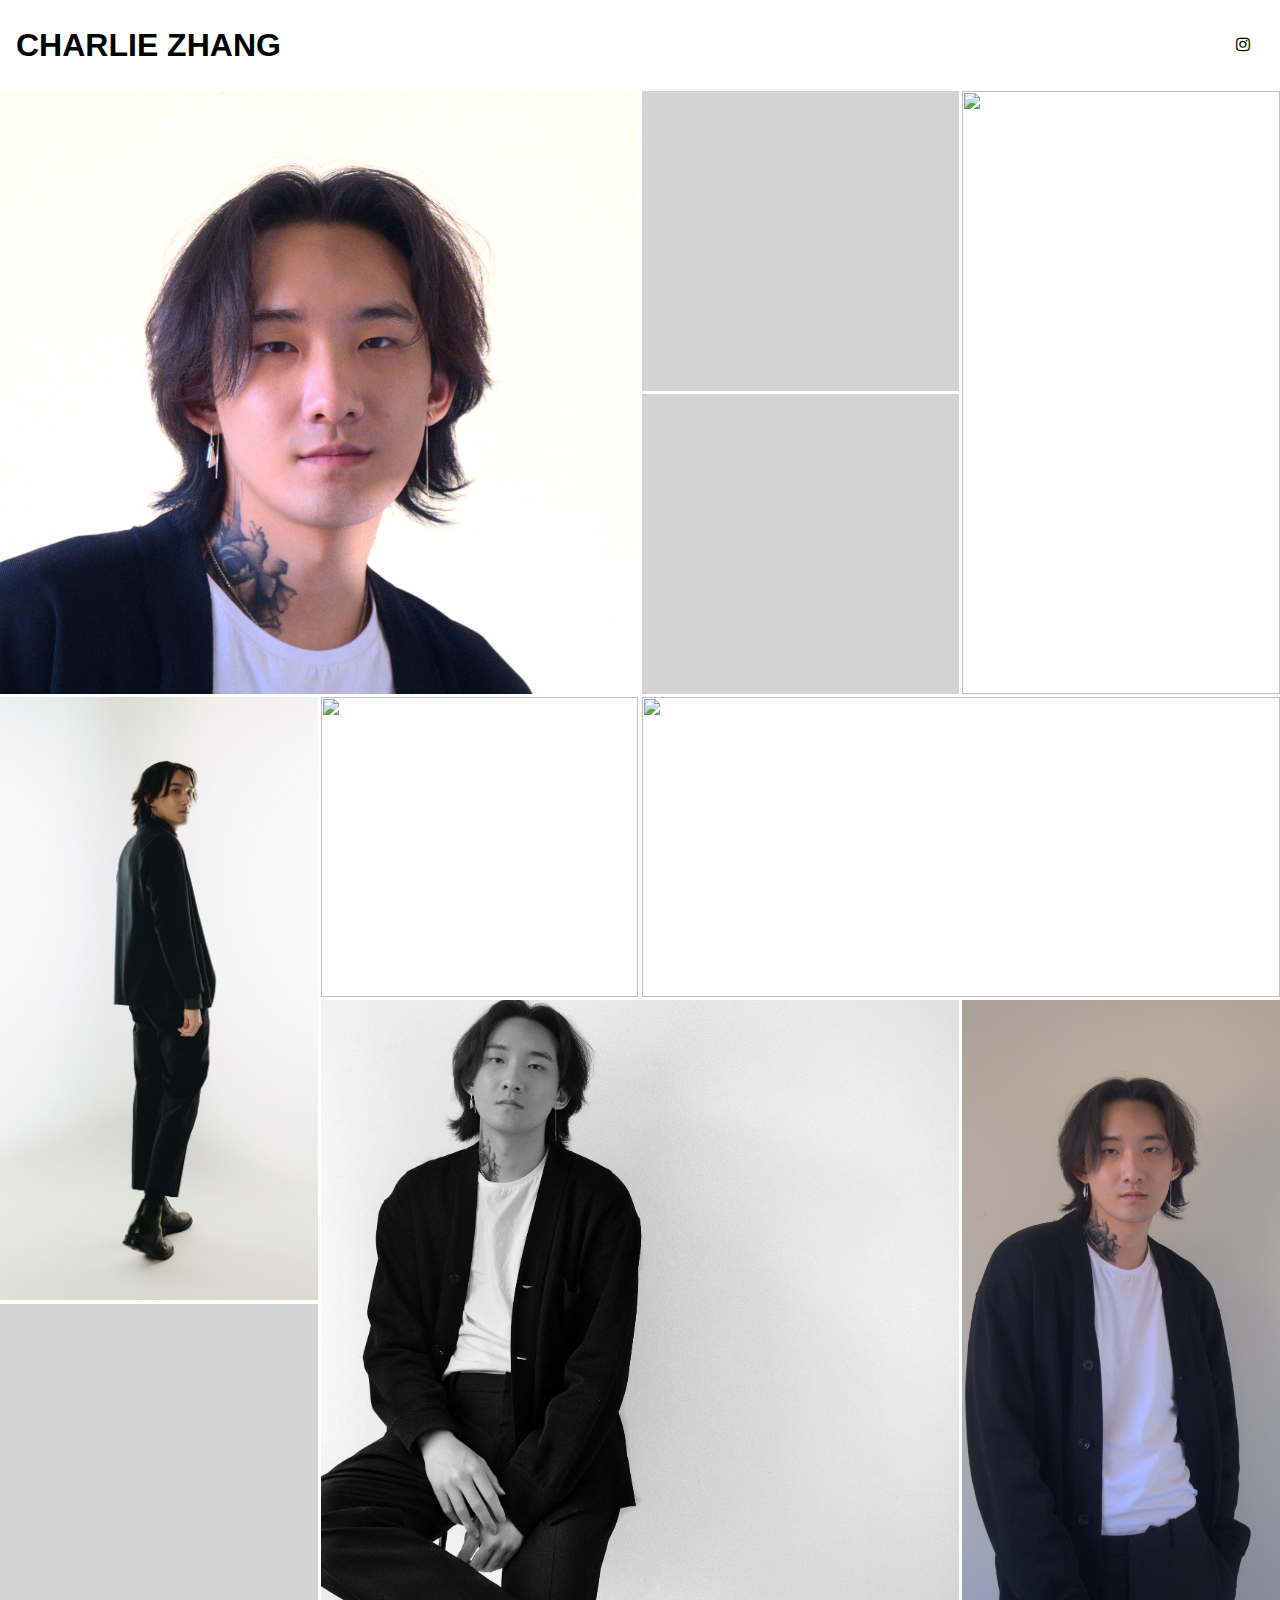
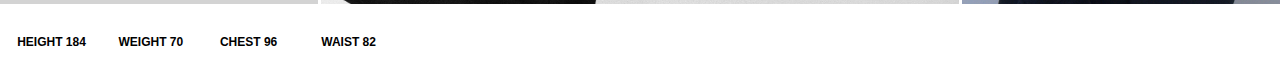
==== commit 35b2187a: "update pics" ====
--- a/index.html
+++ b/index.html
@@ -105,16 +105,16 @@
 		<nav id="footer-nav">
 		<div id="inner">
 			<div class="me-info">
-				<p>Height xx</p>
+				<p>Height 184</p>
 			</div>
 			<div class="me-info">
-				<p>Weight xx</p>
+				<p>Weight 70</p>
 			</div>
 			<div class="me-info">
-				<p>Chest xx</p>
+				<p>Chest 96</p>
 			</div>
 			<div class="me-info">
-				<p>Waist xx</p>
+				<p>Waist 82</p>
 			</div>
 			</div>
 		</nav>
